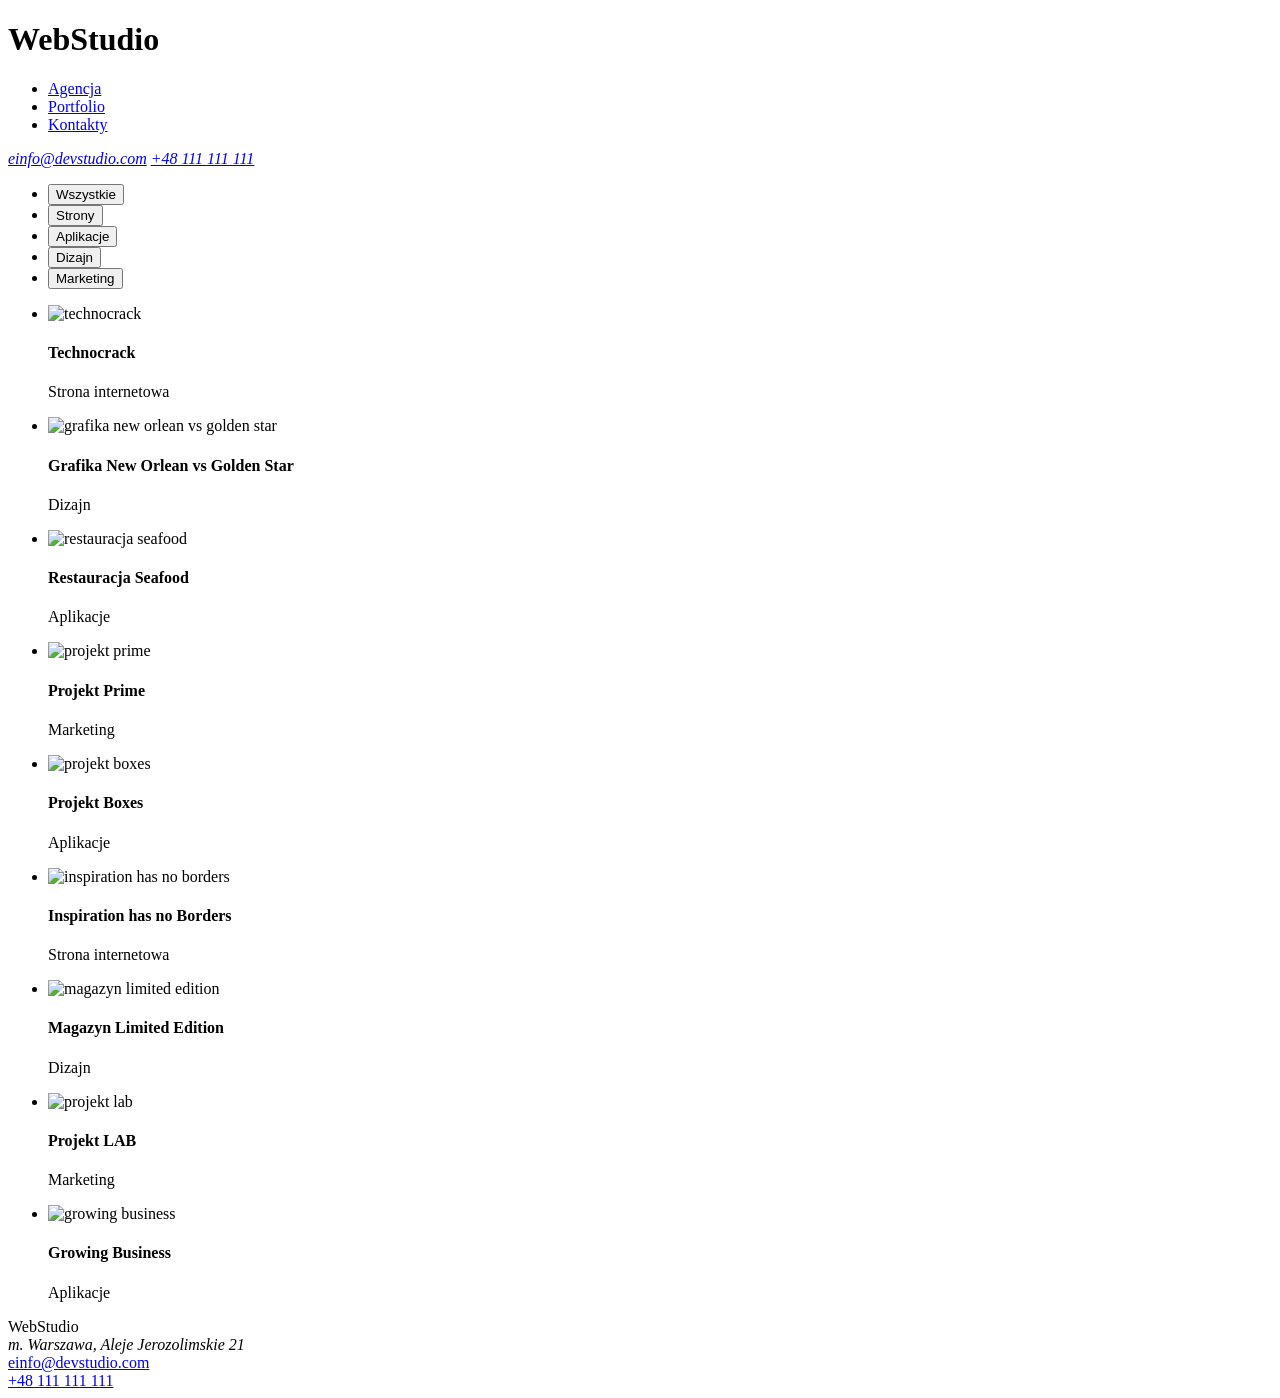
==== index2.html @ ba71b736 "activation commit" ====
<!DOCTYPE html>
<html lang="en">
  <head>
    <meta charset="UTF-8" />
    <meta http-equiv="X-UA-Compatible" content="IE=edge" />
    <meta name="viewport" content="width=device-width, initial-scale=1.0" />
    <link rel="stylesheet" href="style.css" />
    <link rel="preconnect" href="https://fonts.googleapis.com" />
    <link rel="preconnect" href="https://fonts.gstatic.com" crossorigin />
    <link
      href="https://fonts.googleapis.com/css2?family=Raleway:wght@700&family=Roboto:wght@400;500;700&display=swap"
      rel="stylesheet"
    />
    <title>Document</title>
  </head>
  <body class="background">
    <h1 class="logo"><span class="logo__2">Web</span>Studio</h1>
    <header>
      <nav class="navigation">
        <ul class="navigation__list">
          <li class="navigateon__list__item">
            <a class="navigateon__list__link" href="#">Agencja</a>
          </li>
          <li class="navigateon__list__item">
            <a class="navigateon__list__link" href="#">Portfolio</a>
          </li>
          <li class="navigateon__list__item">
            <a class="navigateon__list__link" href="#">Kontakty</a>
          </li>
        </ul>
      </nav>
      <address class="address">
        <a class="address__link" href="info@devstudio.com"
          >einfo@devstudio.com</a
        >
        <a class="address__link" href="tel:+48111111111">+48 111 111 111</a>
      </address>
    </header>
    <main>
      <section class="klick">
        <ul>
          <li><button class="klick__button" type="button" a href="#">Wszystkie</button></li>
          <li><button class="klick__button" type="button" a href="#">Strony</button></li>
          <li><button class="klick__button" type="button" a href="#">Aplikacje</button></li>
          <li><button class="klick__button" type="button" a href="#">Dizajn</button></li>
          <li><button class="klick__button" type="button" a href="#">Marketing</button></li>
        </ul>
      </section>
      <section>
        <ul>
          <li>
            <img
              src="/Users/magdalenakonicz/Desktop/goit-markup-hw-02/images/img.jpg"
              width="320"
              height="240"
              alt="technocrack"
            />
            <h4 class="name__img">Technocrack</h4>
            <p class="name__comment">Strona internetowa</p>
          </li>
          <li>
            <img 
              src="/Users/magdalenakonicz/Desktop/goit-markup-hw-02/images/img-2.jpg"
              width="320"
              height="240"
              alt="grafika new orlean vs golden star"
            />
            <h4 class="name__img">Grafika New Orlean vs Golden Star</h4>
            <p class="name__comment">Dizajn</p>
          </li>
          <li>
            <img
              src="/Users/magdalenakonicz/Desktop/goit-markup-hw-02/images/img-3.jpg"
              width="320"
              height="240"
              alt="restauracja seafood"
            />
            <h4 class="name__img">Restauracja Seafood</h4>
            <p class="name__comment">Aplikacje</p>
          </li>
          <li>
            <img
              src="/Users/magdalenakonicz/Desktop/goit-markup-hw-02/images/img-6.jpg"
              width="320"
              height="240"
              alt="projekt prime"
            />
            <h4 class="name__img">Projekt Prime</h4>
            <p class="name__comment">Marketing</p>
          </li>
          <li>
            <img
              src="/Users/magdalenakonicz/Desktop/goit-markup-hw-02/images/img-5.jpg"
              width="320"
              height="240"
              alt="projekt boxes"
            />
            <h4 class="name__img">Projekt Boxes</h4>
            <p class="name__comment">Aplikacje</p>
          </li>
          <li>
            <img
              src="/Users/magdalenakonicz/Desktop/goit-markup-hw-02/images/img-4.jpg"
              width="320"
              height="240"
              alt="inspiration has no borders"
            />
            <h4 class="name__img">Inspiration has no Borders</h4>
            <p class="name__comment">Strona internetowa</p>
          </li>
          <li>
            <img
              src="/Users/magdalenakonicz/Desktop/goit-markup-hw-02/images/img-7.jpg"
              width="320"
              height="240"
              alt="magazyn limited edition"
            />
            <h4 class="name__img">Magazyn Limited Edition</h4>
            <p class="name__comment">Dizajn</p>
          </li>
          <li>
            <img
              src="/Users/magdalenakonicz/Desktop/goit-markup-hw-02/images/img-8.jpg"
              width="320"
              height="240"
              alt="projekt lab"
            />
            <h4 class="name__img">Projekt LAB</h4>
            <p class="name__comment">Marketing</p>
          </li>
          <li>
            <img
              src="/Users/magdalenakonicz/Desktop/goit-markup-hw-02/images/img-9.jpg"
              width="320"
              height="240"
              alt="growing business"
            />
            <h4 class="name__img">Growing Business</h4>
            <p class="name__comment">Aplikacje</p>
          </li>
        </ul>
      </section>
    </main>
    <footer class="footer">


      <section id="section3">
        <div><span class="logo__2">Web</span>Studio</div>
        <address class="address">m. Warszawa, Aleje Jerozolimskie 21</address>
        <div></div><a class="address__link" href="info@devstudio.com"
          >einfo@devstudio.com</a></div>
        
        <div><a class="address__link" href="tel:+48111111111">+48 111 111 111</a></div>
      

      </section>
    </footer>
  </body>
</html>
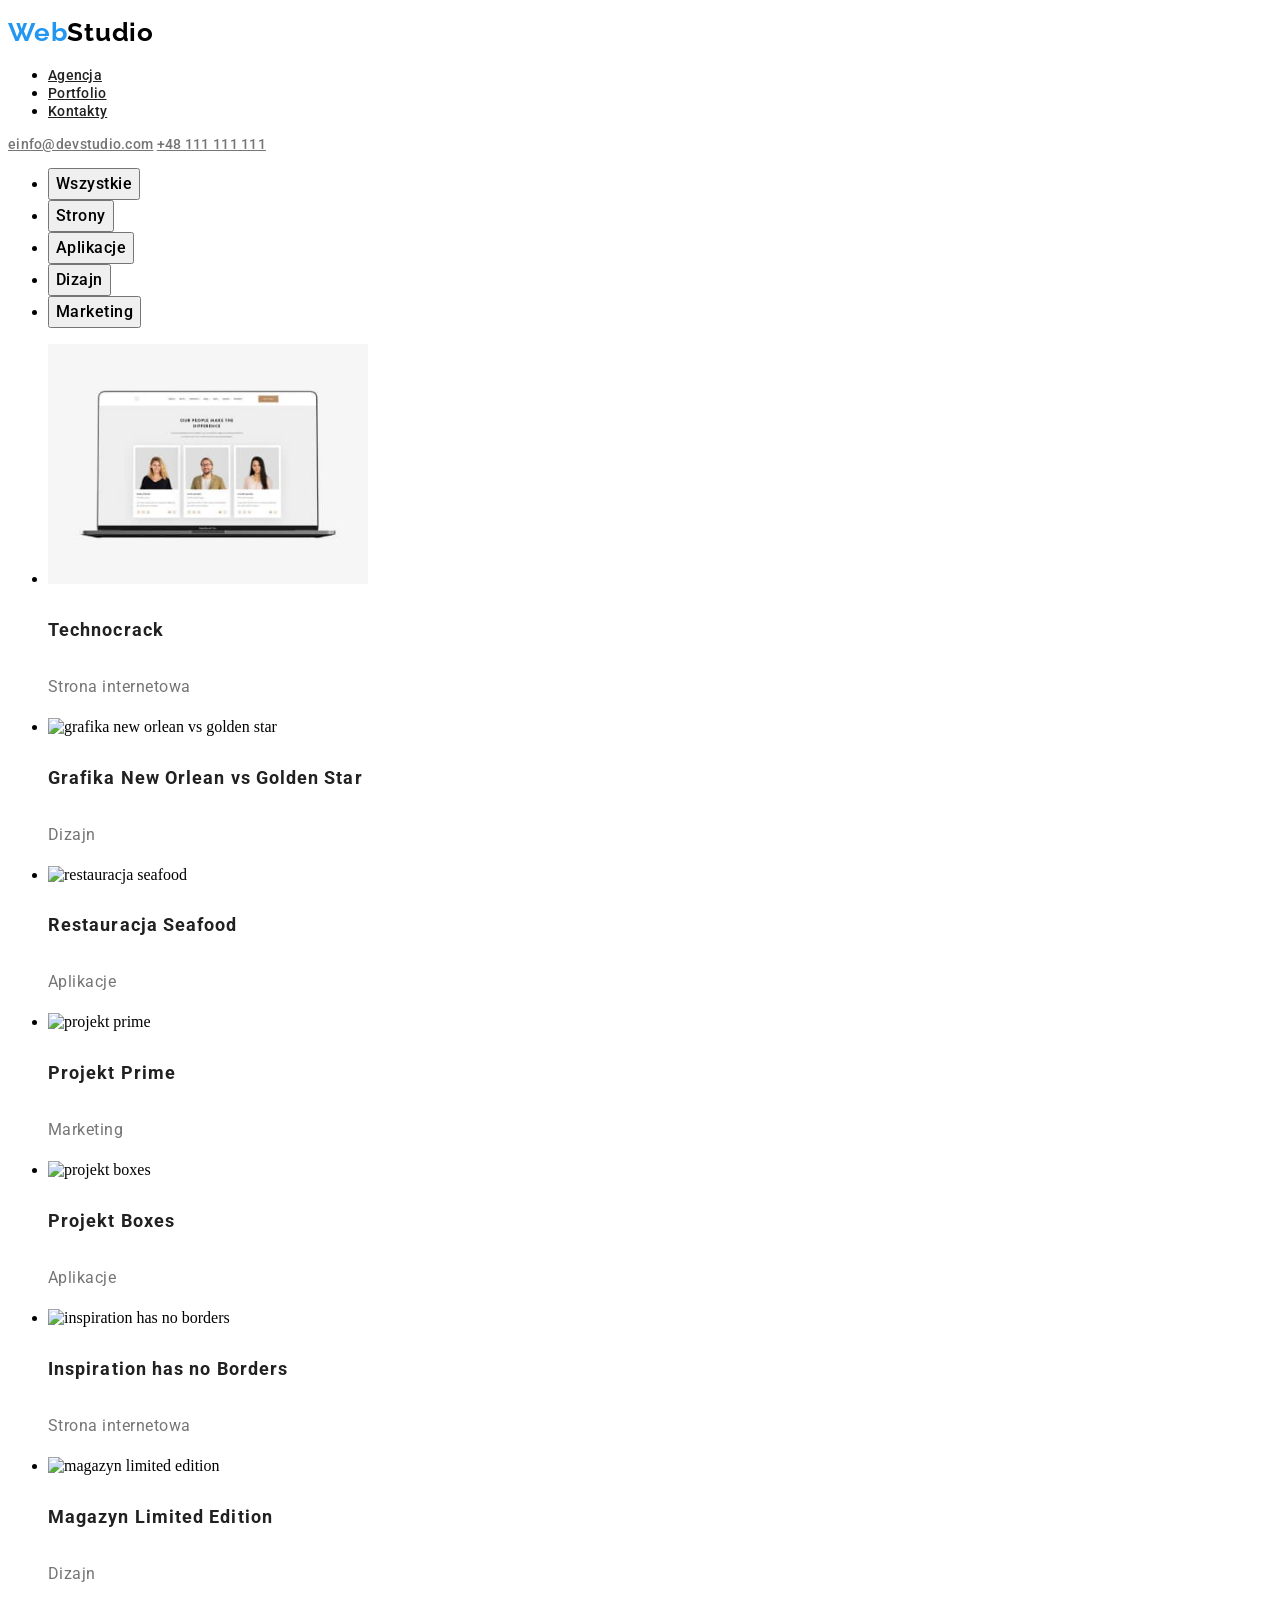
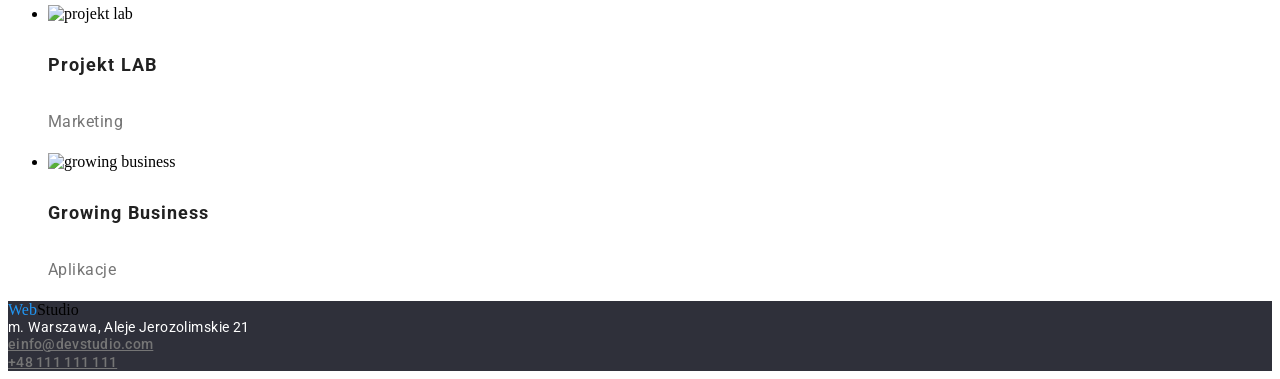
==== commit 3bc92720: "." ====
--- a/index2.html
+++ b/index2.html
@@ -4,7 +4,7 @@
     <meta charset="UTF-8" />
     <meta http-equiv="X-UA-Compatible" content="IE=edge" />
     <meta name="viewport" content="width=device-width, initial-scale=1.0" />
-    <link rel="stylesheet" href="style.css" />
+    <link rel="stylesheet" href="css/style.css" />
     <link rel="preconnect" href="https://fonts.googleapis.com" />
     <link rel="preconnect" href="https://fonts.gstatic.com" crossorigin />
     <link
@@ -19,13 +19,13 @@
       <nav class="navigation">
         <ul class="navigation__list">
           <li class="navigateon__list__item">
-            <a class="navigateon__list__link" href="#">Agencja</a>
+            <a class="navigation__list__link" href="#">Agencja</a>
           </li>
           <li class="navigateon__list__item">
-            <a class="navigateon__list__link" href="#">Portfolio</a>
+            <a class="navigation__list__link" href="#">Portfolio</a>
           </li>
           <li class="navigateon__list__item">
-            <a class="navigateon__list__link" href="#">Kontakty</a>
+            <a class="navigation__list__link" href="#">Kontakty</a>
           </li>
         </ul>
       </nav>
@@ -39,18 +39,38 @@
     <main>
       <section class="klick">
         <ul>
-          <li><button class="klick__button" type="button" a href="#">Wszystkie</button></li>
-          <li><button class="klick__button" type="button" a href="#">Strony</button></li>
-          <li><button class="klick__button" type="button" a href="#">Aplikacje</button></li>
-          <li><button class="klick__button" type="button" a href="#">Dizajn</button></li>
-          <li><button class="klick__button" type="button" a href="#">Marketing</button></li>
+          <li>
+            <button class="klick__button" type="button" a href="#">
+              Wszystkie
+            </button>
+          </li>
+          <li>
+            <button class="klick__button" type="button" a href="#">
+              Strony
+            </button>
+          </li>
+          <li>
+            <button class="klick__button" type="button" a href="#">
+              Aplikacje
+            </button>
+          </li>
+          <li>
+            <button class="klick__button" type="button" a href="#">
+              Dizajn
+            </button>
+          </li>
+          <li>
+            <button class="klick__button" type="button" a href="#">
+              Marketing
+            </button>
+          </li>
         </ul>
       </section>
       <section>
         <ul>
           <li>
             <img
-              src="/Users/magdalenakonicz/Desktop/goit-markup-hw-02/images/img.jpg"
+              src="images/img.jpg"
               width="320"
               height="240"
               alt="technocrack"
@@ -59,7 +79,7 @@
             <p class="name__comment">Strona internetowa</p>
           </li>
           <li>
-            <img 
+            <img
               src="/Users/magdalenakonicz/Desktop/goit-markup-hw-02/images/img-2.jpg"
               width="320"
               height="240"
@@ -142,17 +162,17 @@
       </section>
     </main>
     <footer class="footer">
-
-
       <section id="section3">
         <div><span class="logo__2">Web</span>Studio</div>
         <address class="address">m. Warszawa, Aleje Jerozolimskie 21</address>
-        <div></div><a class="address__link" href="info@devstudio.com"
-          >einfo@devstudio.com</a></div>
-        
-        <div><a class="address__link" href="tel:+48111111111">+48 111 111 111</a></div>
-      
-
+        <div>
+          <a class="address__link" href="info@devstudio.com"
+            >einfo@devstudio.com</a
+          >
+        </div>
+        <div>
+          <a class="address__link" href="tel:+48111111111">+48 111 111 111</a>
+        </div>
       </section>
     </footer>
   </body>
--- a/css/style.css
+++ b/css/style.css
@@ -0,0 +1,100 @@
+:root {
+  /*    --main-font:font-family: 'Roboto', sans-serif;
+    --secondary-font:font-family: 'Raleway', sans-serif;*/
+  --mein-color: #2196f3;
+}
+body {
+  font-family: var(--main-font);
+}
+/*COMPONENT*/
+.logo {
+  font-family: "Raleway";
+  font-style: normal;
+  font-weight: 700;
+  font-size: 26px;
+  line-height: 1.192;
+  letter-spacing: 0.03em;
+  color: #000000;
+}
+.logo__2 {
+  color: #2196f3;
+}
+/*HEADER*/
+.navigation__list__link {
+  font-family: "Roboto";
+  font-style: normal;
+  font-weight: 500;
+  font-size: 14px;
+  line-height: 1.142;
+  letter-spacing: 0.02em;
+  color: #212121;
+  cursor: pointer;
+}
+.navigation__list__link:hover,
+.navigation__list__link:focus {
+  color: var(--mein-color);
+}
+.address__link {
+  font-style: normal;
+  font-family: "Roboto";
+  font-style: normal;
+  font-weight: 500;
+  font-size: 14px;
+  line-height: 1.142;
+  letter-spacing: 0.02em;
+  color: #757575;
+}
+.klick__button {
+  font-family: "Roboto";
+  font-style: normal;
+  font-weight: 500;
+  font-size: 16px;
+  line-height: 1.625;
+  text-align: center;
+  letter-spacing: 0.03em;
+  color: #000000;
+  cursor: pointer;
+}
+.klick__button:hover,
+.klick__button:focus {
+  color: #ffffff;
+  background-color: #2196f3;
+  box-shadow: 0px 3px 1px rgba(0, 0, 0, 0.1), 0px 1px 2px rgba(0, 0, 0, 0.08),
+    0px 2px 2px rgba(0, 0, 0, 0.12);
+  border-radius: 4px;
+}
+/*END HEADER*/
+/*MAIN*/
+.name__img {
+  font-family: "Roboto";
+  font-style: normal;
+  font-weight: 700;
+  font-size: 18px;
+  line-height: 2;
+  letter-spacing: 0.06em;
+  color: #212121;
+}
+.name__comment {
+  font-family: "Roboto";
+  font-style: normal;
+  font-weight: 400;
+  font-size: 16px;
+  line-height: 1.875;
+  letter-spacing: 0.03em;
+  color: #757575;
+}
+/*END MAIN*/
+/*FOOTER*/
+.address {
+  font-family: "Roboto";
+  font-style: normal;
+  font-weight: 400;
+  font-size: 14px;
+  line-height: 1.714 §;
+  letter-spacing: 0.03em;
+  color: #ffffff;
+}
+.footer {
+  background-color: #2f303a;
+}
+/*END FOOTER*/
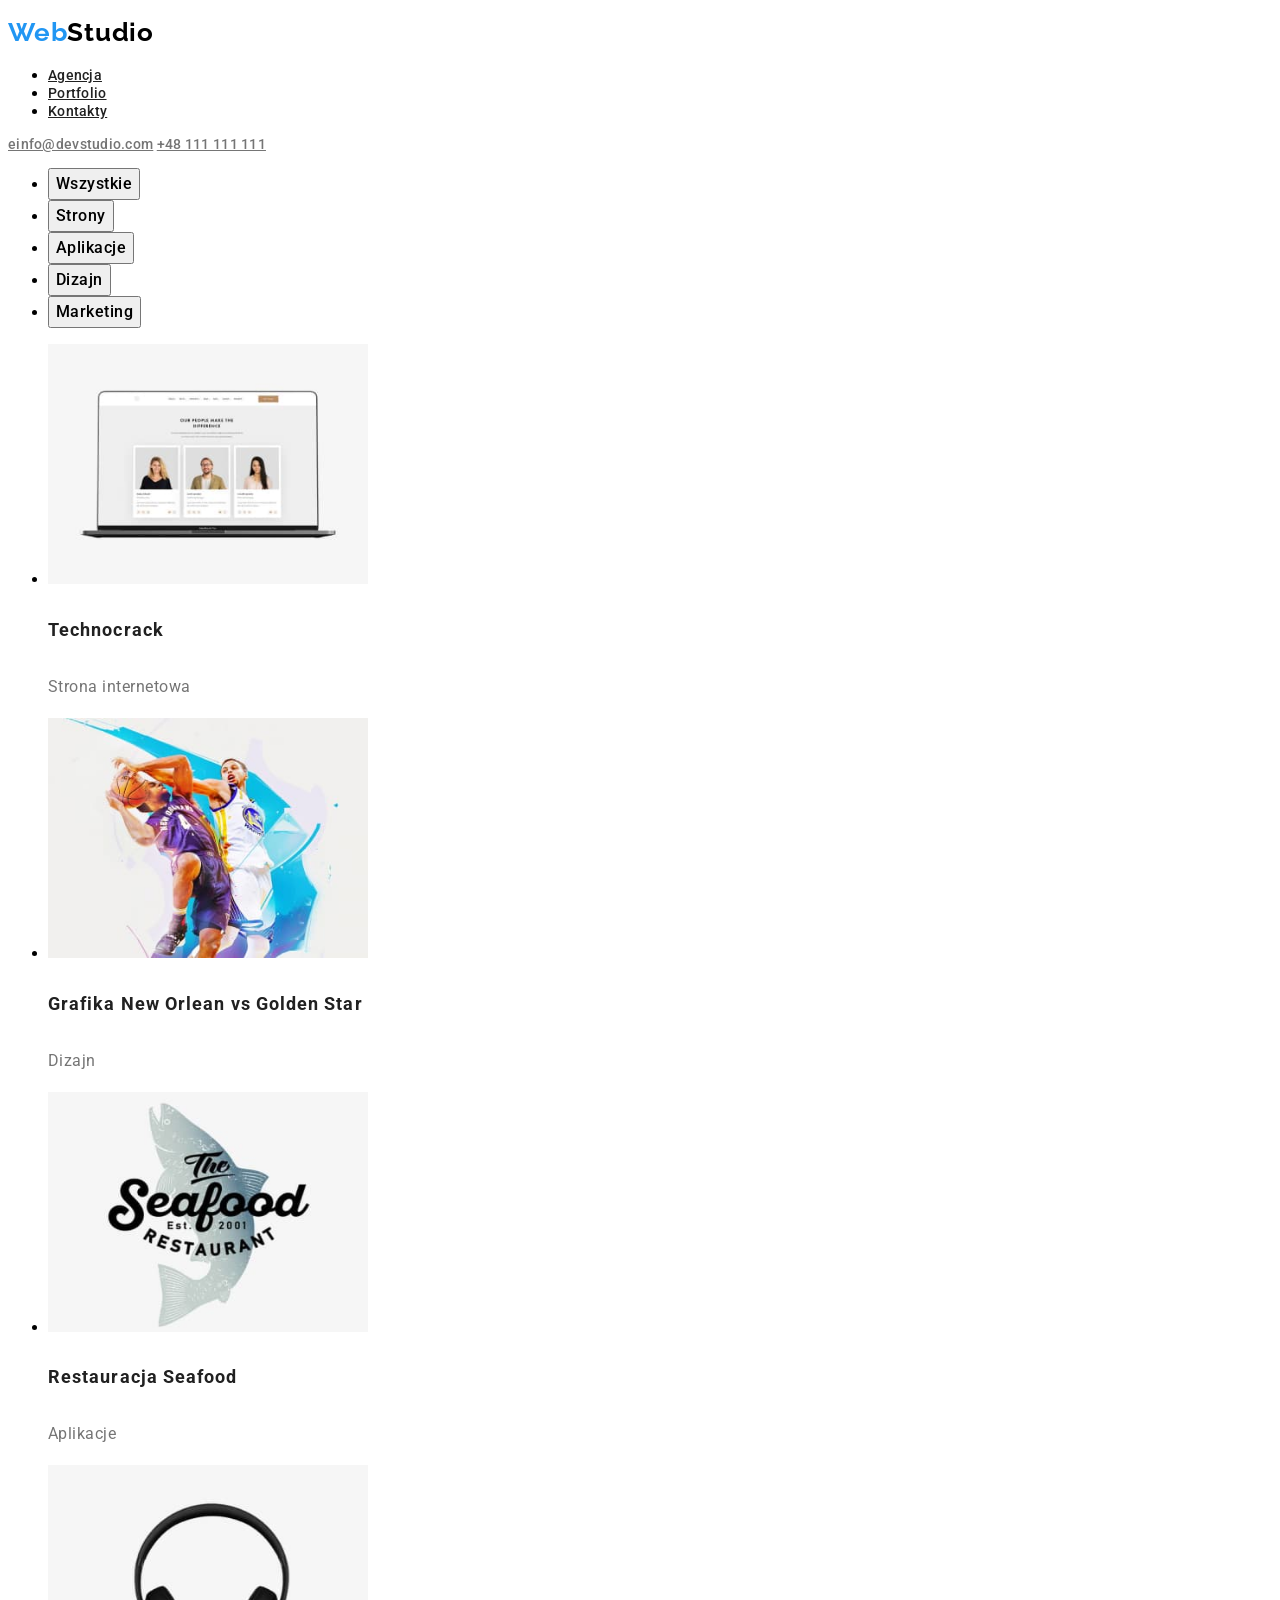
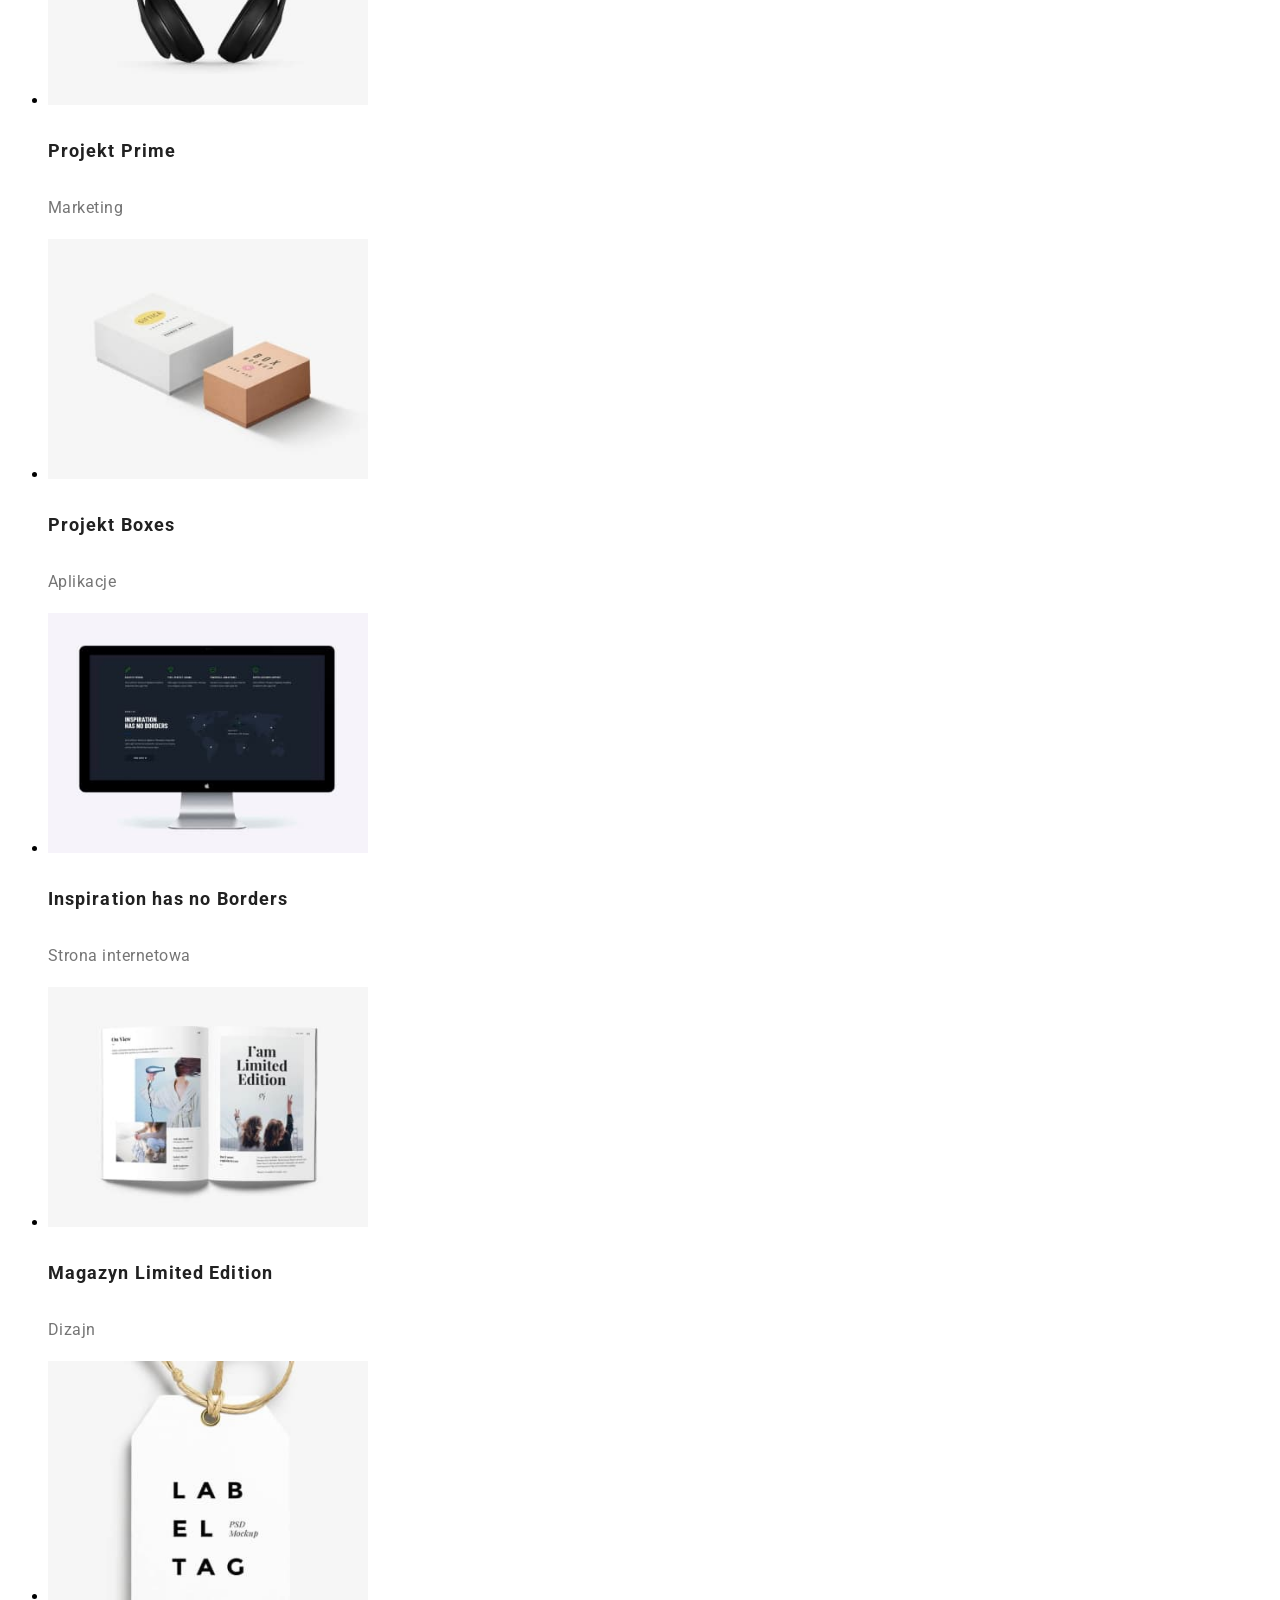
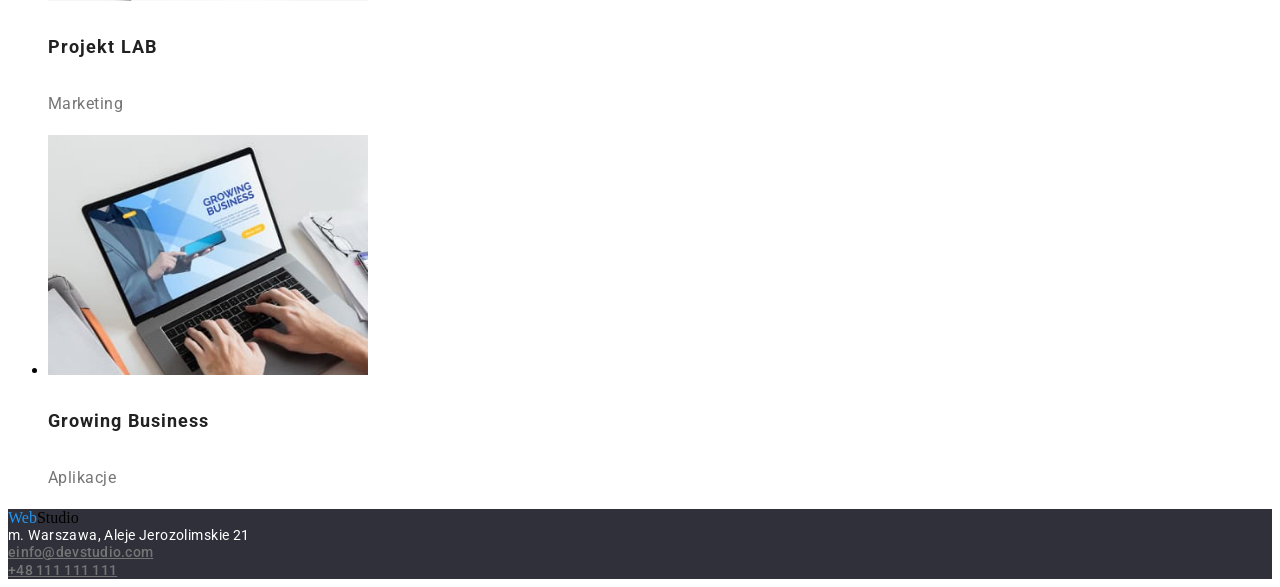
==== commit ac23685d: "." ====
--- a/index2.html
+++ b/index2.html
@@ -80,7 +80,7 @@
           </li>
           <li>
             <img
-              src="/Users/magdalenakonicz/Desktop/goit-markup-hw-02/images/img-2.jpg"
+              src="images/img-2.jpg"
               width="320"
               height="240"
               alt="grafika new orlean vs golden star"
@@ -90,7 +90,7 @@
           </li>
           <li>
             <img
-              src="/Users/magdalenakonicz/Desktop/goit-markup-hw-02/images/img-3.jpg"
+              src="images/img-3.jpg"
               width="320"
               height="240"
               alt="restauracja seafood"
@@ -100,7 +100,7 @@
           </li>
           <li>
             <img
-              src="/Users/magdalenakonicz/Desktop/goit-markup-hw-02/images/img-6.jpg"
+              src="images/img-6.jpg"
               width="320"
               height="240"
               alt="projekt prime"
@@ -110,7 +110,7 @@
           </li>
           <li>
             <img
-              src="/Users/magdalenakonicz/Desktop/goit-markup-hw-02/images/img-5.jpg"
+              src="images/img-5.jpg"
               width="320"
               height="240"
               alt="projekt boxes"
@@ -120,7 +120,7 @@
           </li>
           <li>
             <img
-              src="/Users/magdalenakonicz/Desktop/goit-markup-hw-02/images/img-4.jpg"
+              src="images/img-4.jpg"
               width="320"
               height="240"
               alt="inspiration has no borders"
@@ -130,7 +130,7 @@
           </li>
           <li>
             <img
-              src="/Users/magdalenakonicz/Desktop/goit-markup-hw-02/images/img-7.jpg"
+              src="images/img-7.jpg"
               width="320"
               height="240"
               alt="magazyn limited edition"
@@ -140,7 +140,7 @@
           </li>
           <li>
             <img
-              src="/Users/magdalenakonicz/Desktop/goit-markup-hw-02/images/img-8.jpg"
+              src="images/img-8.jpg"
               width="320"
               height="240"
               alt="projekt lab"
@@ -150,7 +150,7 @@
           </li>
           <li>
             <img
-              src="/Users/magdalenakonicz/Desktop/goit-markup-hw-02/images/img-9.jpg"
+              src="images/img-9.jpg"
               width="320"
               height="240"
               alt="growing business"
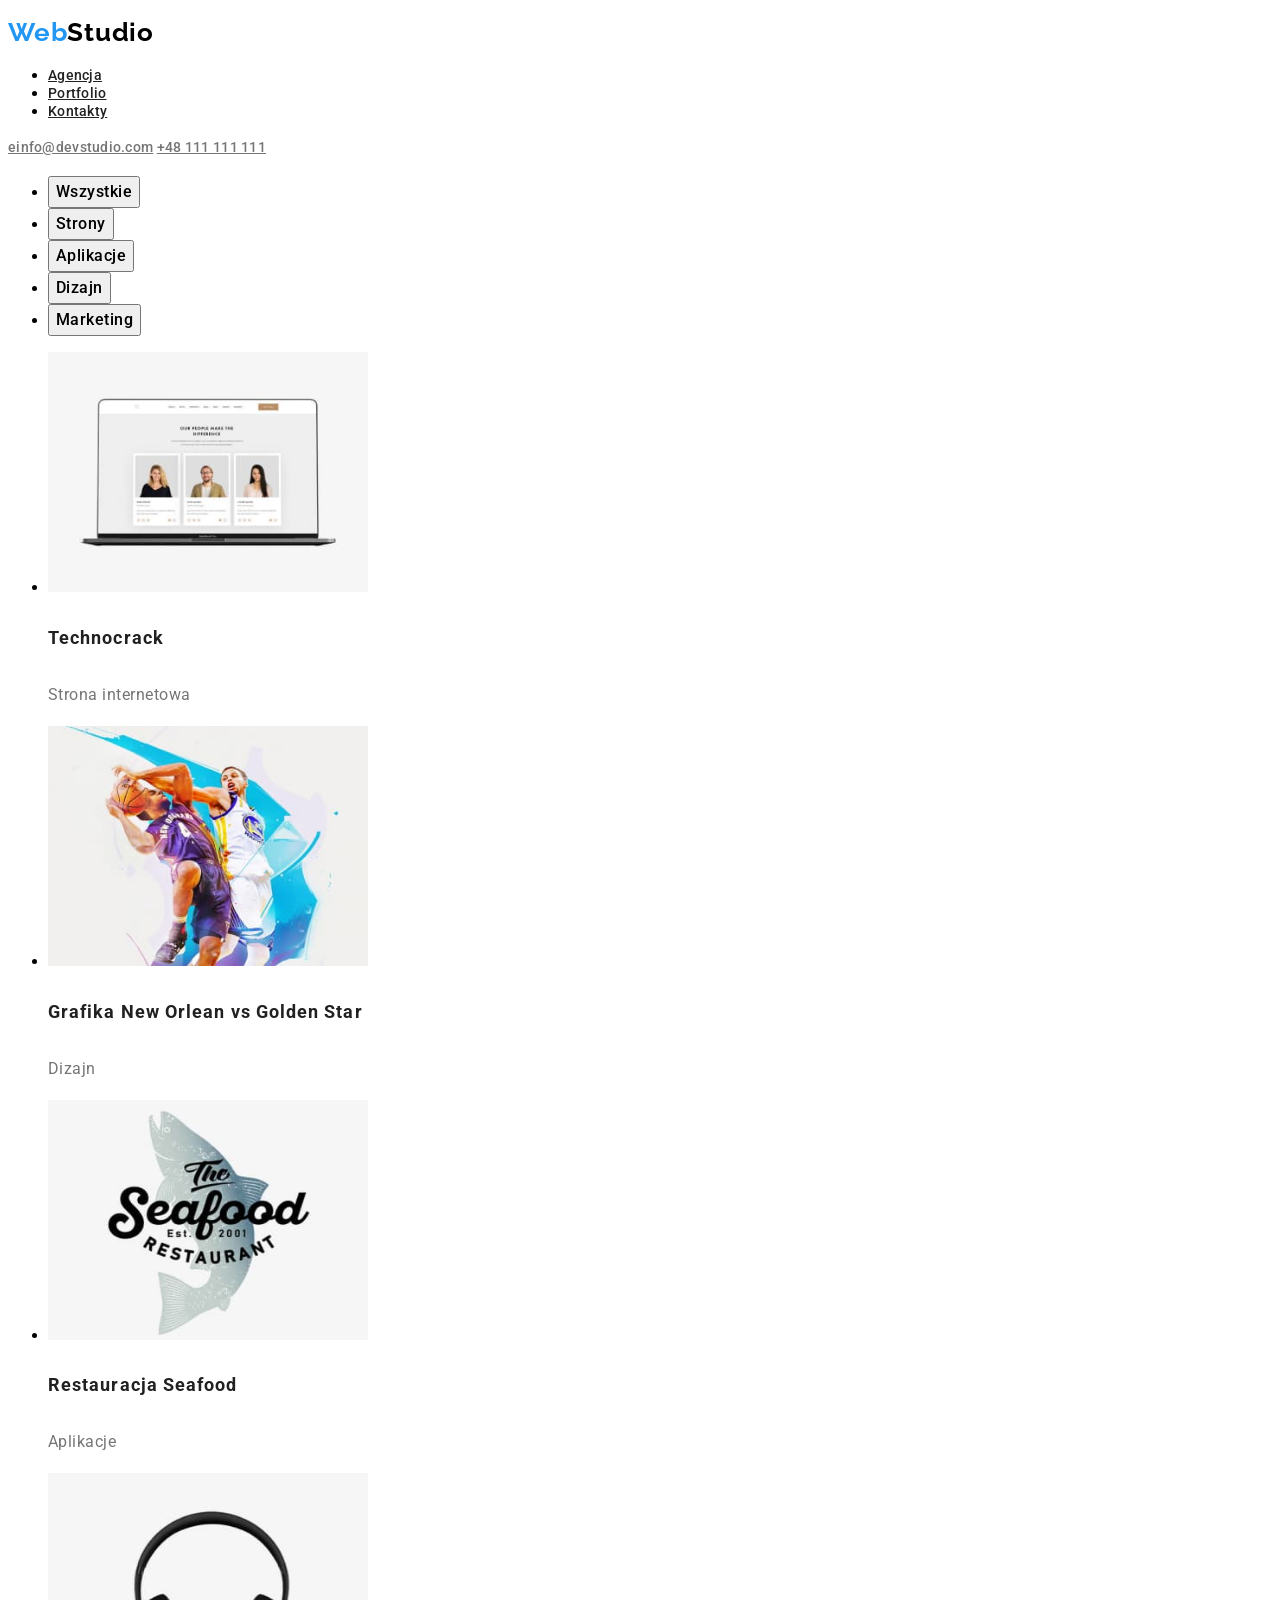
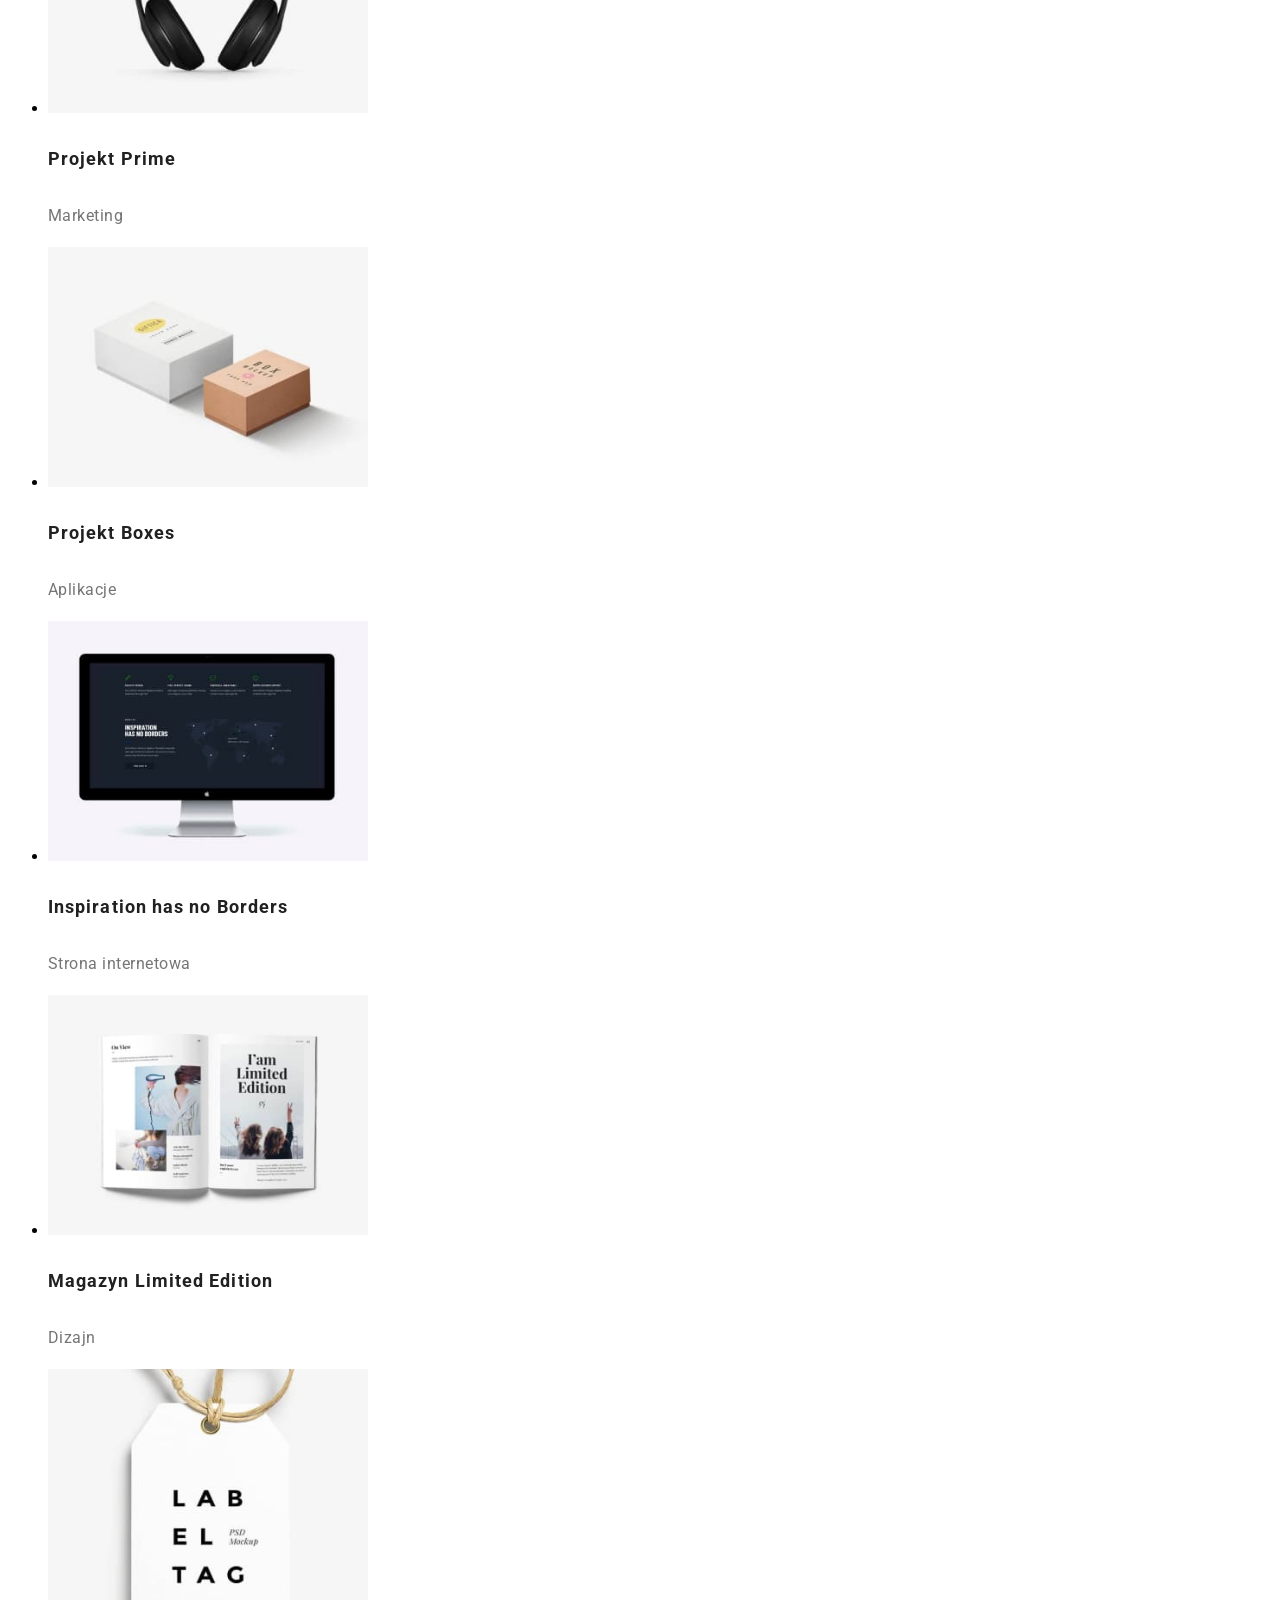
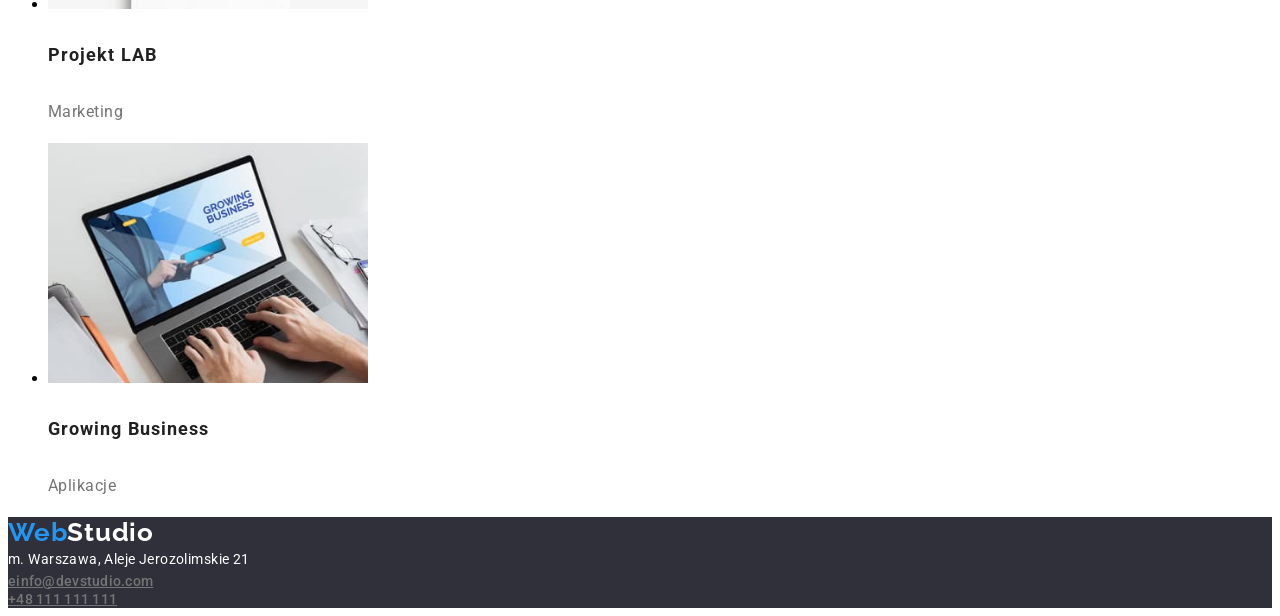
==== commit de5843bd: "." ====
--- a/index2.html
+++ b/index2.html
@@ -14,7 +14,7 @@
     <title>Document</title>
   </head>
   <body class="background">
-    <h1 class="logo"><span class="logo__2">Web</span>Studio</h1>
+    <h1 class="logo__black"><span class="logo__blue">Web</span>Studio</h1>
     <header>
       <nav class="navigation">
         <ul class="navigation__list">
@@ -37,35 +37,23 @@
       </address>
     </header>
     <main>
-      <section class="klick">
-        <ul>
-          <li>
-            <button class="klick__button" type="button" a href="#">
-              Wszystkie
-            </button>
-          </li>
-          <li>
-            <button class="klick__button" type="button" a href="#">
-              Strony
-            </button>
-          </li>
-          <li>
-            <button class="klick__button" type="button" a href="#">
-              Aplikacje
-            </button>
-          </li>
-          <li>
-            <button class="klick__button" type="button" a href="#">
-              Dizajn
-            </button>
-          </li>
-          <li>
-            <button class="klick__button" type="button" a href="#">
-              Marketing
-            </button>
-          </li>
-        </ul>
-      </section>
+      <ul>
+        <li>
+          <button class="klick__button" type="button">Wszystkie</button>
+        </li>
+        <li>
+          <button class="klick__button" type="button">Strony</button>
+        </li>
+        <li>
+          <button class="klick__button" type="button">Aplikacje</button>
+        </li>
+        <li>
+          <button class="klick__button" type="button">Dizajn</button>
+        </li>
+        <li>
+          <button class="klick__button" type="button">Marketing</button>
+        </li>
+      </ul>
       <section>
         <ul>
           <li>
@@ -162,18 +150,16 @@
       </section>
     </main>
     <footer class="footer">
-      <section id="section3">
-        <div><span class="logo__2">Web</span>Studio</div>
-        <address class="address">m. Warszawa, Aleje Jerozolimskie 21</address>
-        <div>
-          <a class="address__link" href="info@devstudio.com"
-            >einfo@devstudio.com</a
-          >
-        </div>
-        <div>
-          <a class="address__link" href="tel:+48111111111">+48 111 111 111</a>
-        </div>
-      </section>
+      <div class="logo__white"><span class="logo__blue">Web</span>Studio</div>
+      <address class="address">m. Warszawa, Aleje Jerozolimskie 21</address>
+      <div>
+        <a class="address__link" href="info@devstudio.com"
+          >einfo@devstudio.com</a
+        >
+      </div>
+      <div>
+        <a class="address__link" href="tel:+48111111111">+48 111 111 111</a>
+      </div>
     </footer>
   </body>
 </html>
--- a/css/style.css
+++ b/css/style.css
@@ -7,7 +7,7 @@
   font-family: var(--main-font);
 }
 /*COMPONENT*/
-.logo {
+.logo__black {
   font-family: "Raleway";
   font-style: normal;
   font-weight: 700;
@@ -16,7 +16,16 @@
   letter-spacing: 0.03em;
   color: #000000;
 }
-.logo__2 {
+.logo__white {
+  font-family: "Raleway";
+  font-style: normal;
+  font-weight: 700;
+  font-size: 26px;
+  line-height: 1.192;
+  letter-spacing: 0.03em;
+  color: #ffffff;
+}
+.logo__blue {
   color: #2196f3;
 }
 /*HEADER*/
@@ -90,7 +99,7 @@
   font-style: normal;
   font-weight: 400;
   font-size: 14px;
-  line-height: 1.714 §;
+  line-height: 1.714;
   letter-spacing: 0.03em;
   color: #ffffff;
 }
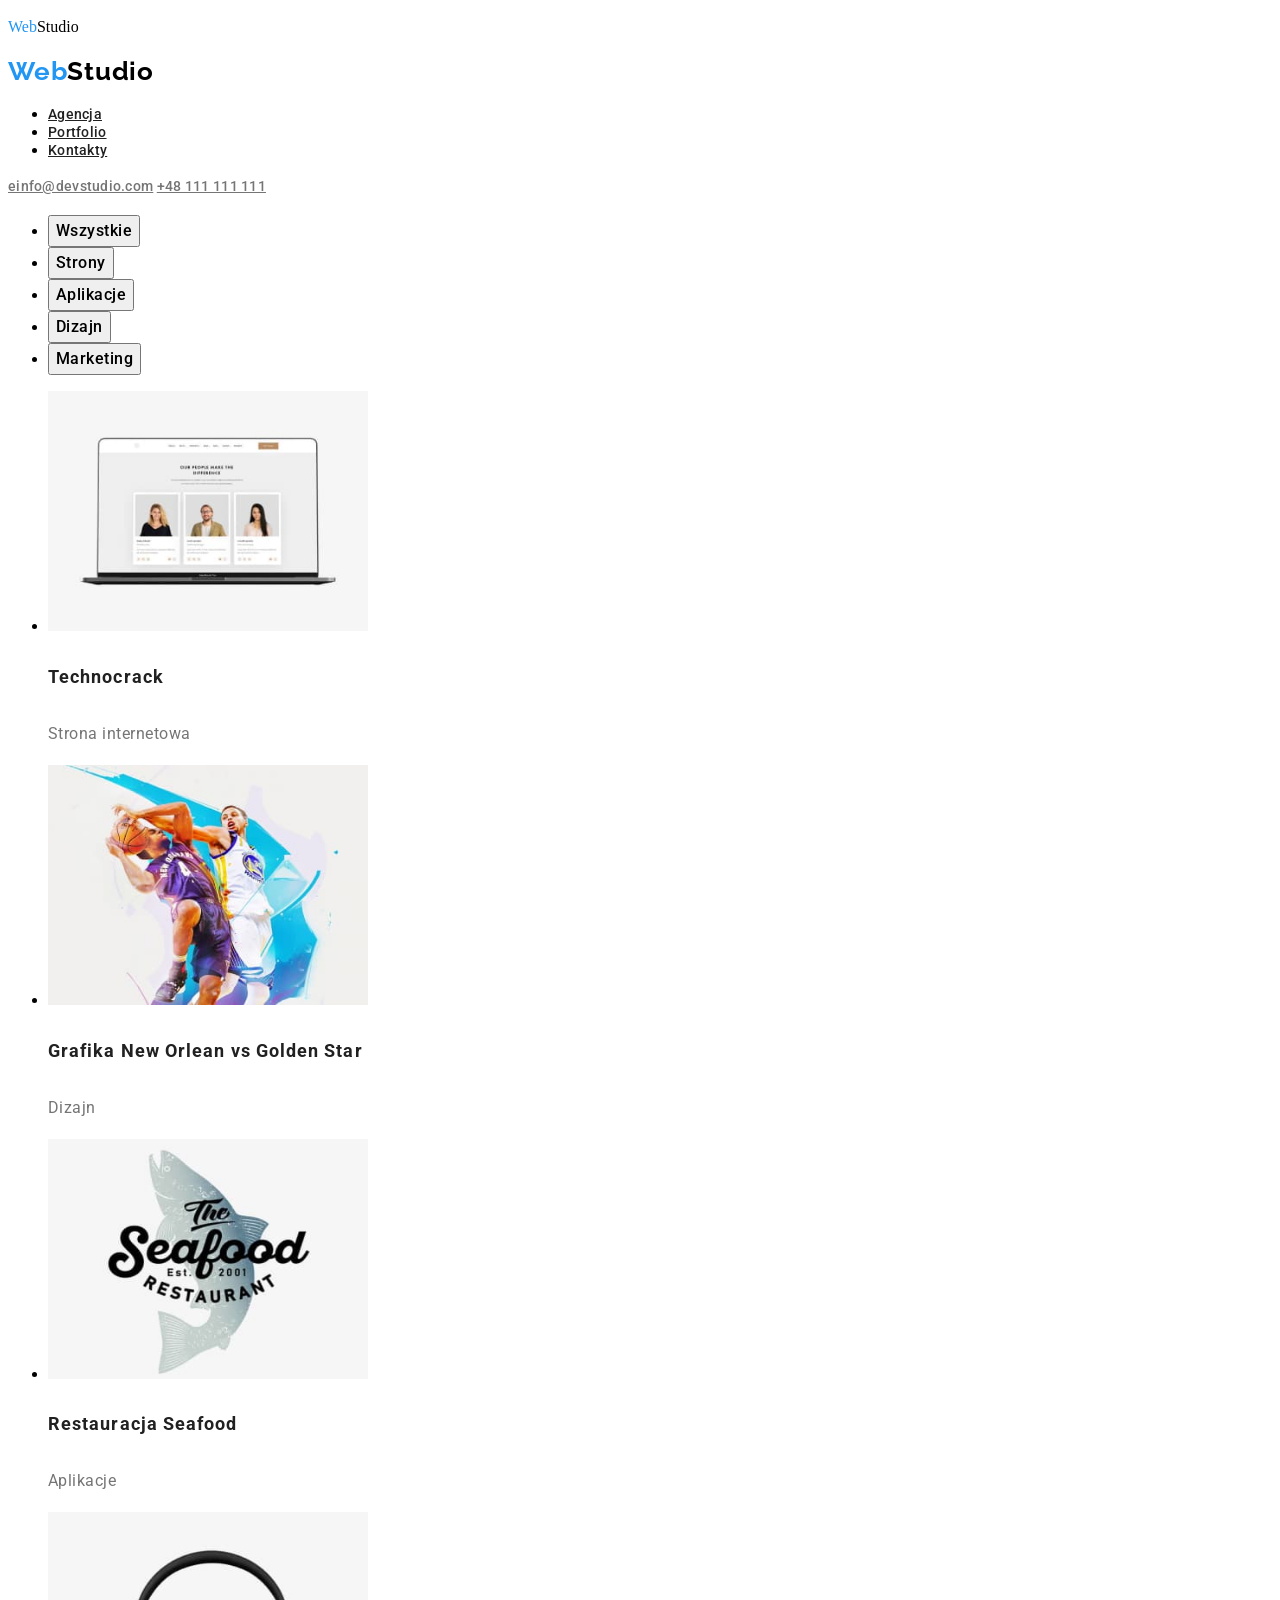
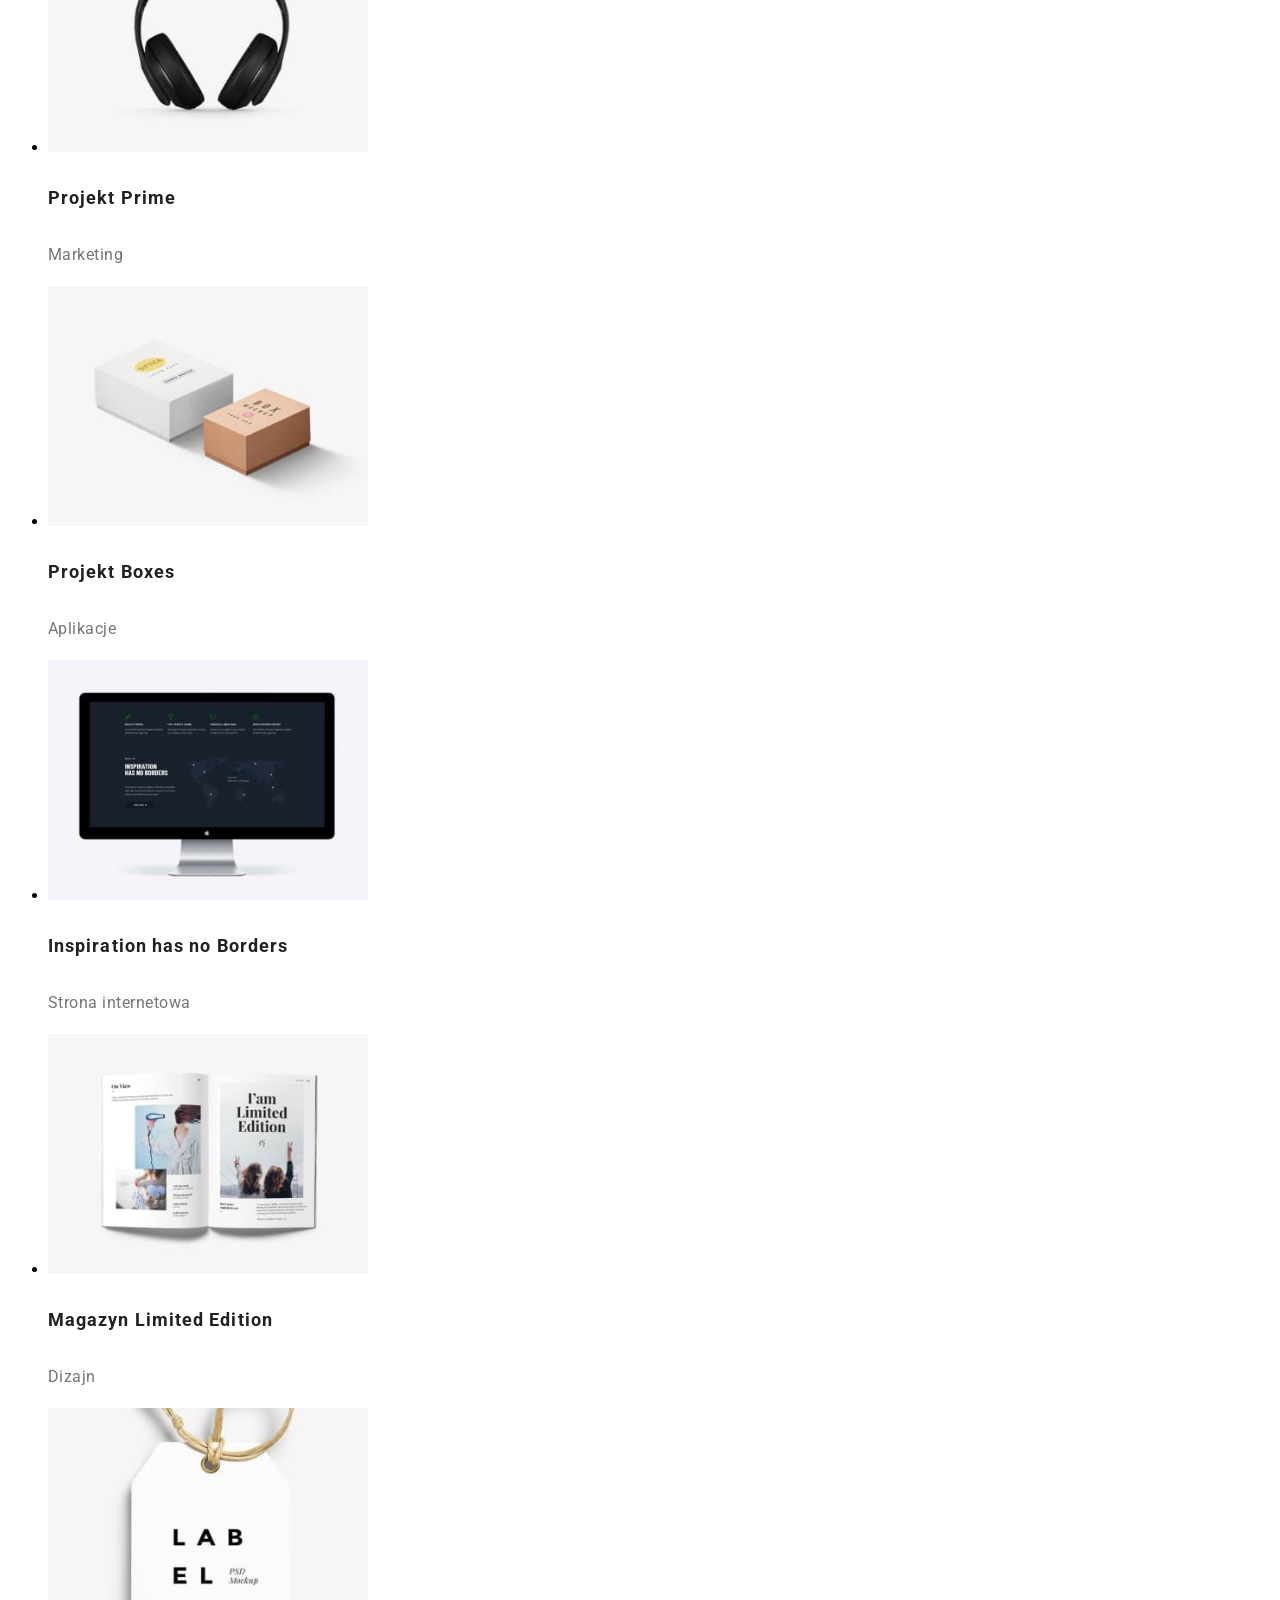
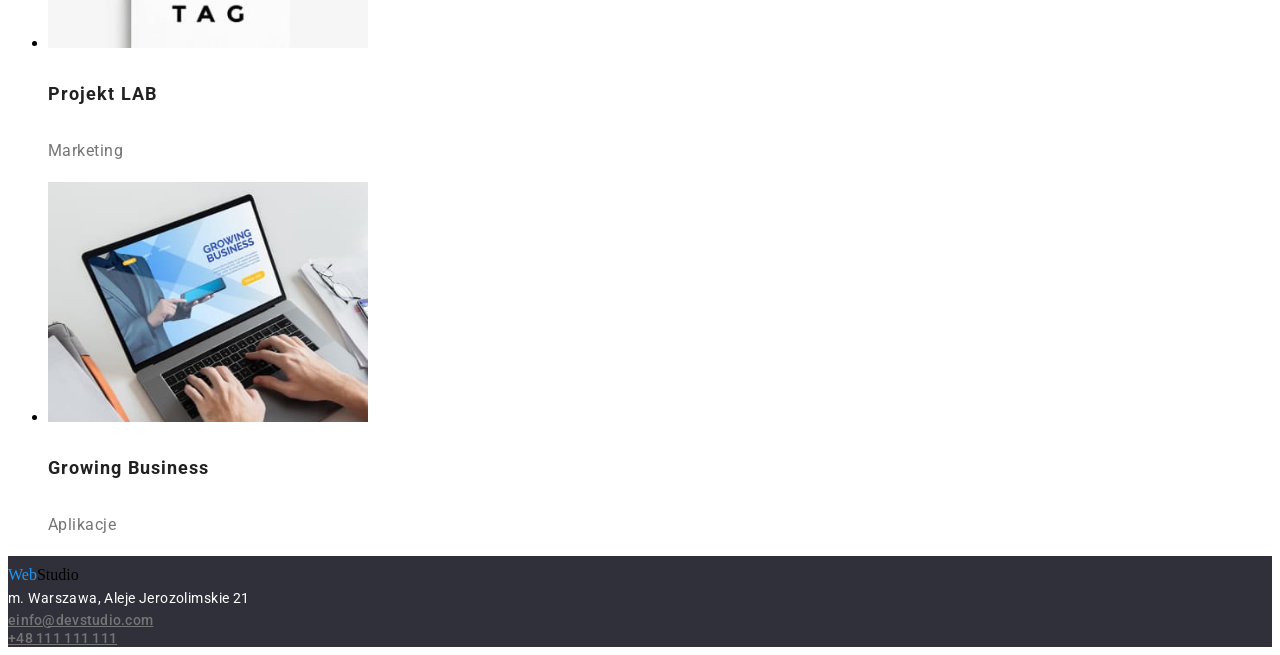
==== commit ccca2604: "." ====
--- a/index2.html
+++ b/index2.html
@@ -14,15 +14,19 @@
     <title>Document</title>
   </head>
   <body class="background">
+    <a href=""class="logo__black"></a><span class="logo__blue">Web</span>Studio</a>
     <h1 class="logo__black"><span class="logo__blue">Web</span>Studio</h1>
     <header>
       <nav class="navigation">
         <ul class="navigation__list">
           <li class="navigateon__list__item">
-            <a class="navigation__list__link" href="#">Agencja</a>
+            <a
+              class="navigation__list__link"
+              href="https://andrzej41g1.github.io/goit-markup-hw-01/"
+              >Agencja</a>
           </li>
           <li class="navigateon__list__item">
-            <a class="navigation__list__link" href="#">Portfolio</a>
+            <a class="navigation__list__link" href="https://andrzej41g1.github.io/goit-markup-hw-02/">Portfolio</a>
           </li>
           <li class="navigateon__list__item">
             <a class="navigation__list__link" href="#">Kontakty</a>
@@ -150,7 +154,7 @@
       </section>
     </main>
     <footer class="footer">
-      <div class="logo__white"><span class="logo__blue">Web</span>Studio</div>
+      <a href=""class="logo__white"></a><span class="logo__blue">Web</span>Studio</a>
       <address class="address">m. Warszawa, Aleje Jerozolimskie 21</address>
       <div>
         <a class="address__link" href="info@devstudio.com"
--- a/css/style.css
+++ b/css/style.css
@@ -1,8 +1,8 @@
-:root {
-  /*    --main-font:font-family: 'Roboto', sans-serif;
-    --secondary-font:font-family: 'Raleway', sans-serif;*/
+/* :root {
+     --main-font:font-family: 'Roboto', sans-serif;
+    --secondary-font:font-family: 'Raleway', sans-serif;
   --mein-color: #2196f3;
-}
+}*/
 body {
   font-family: var(--main-font);
 }
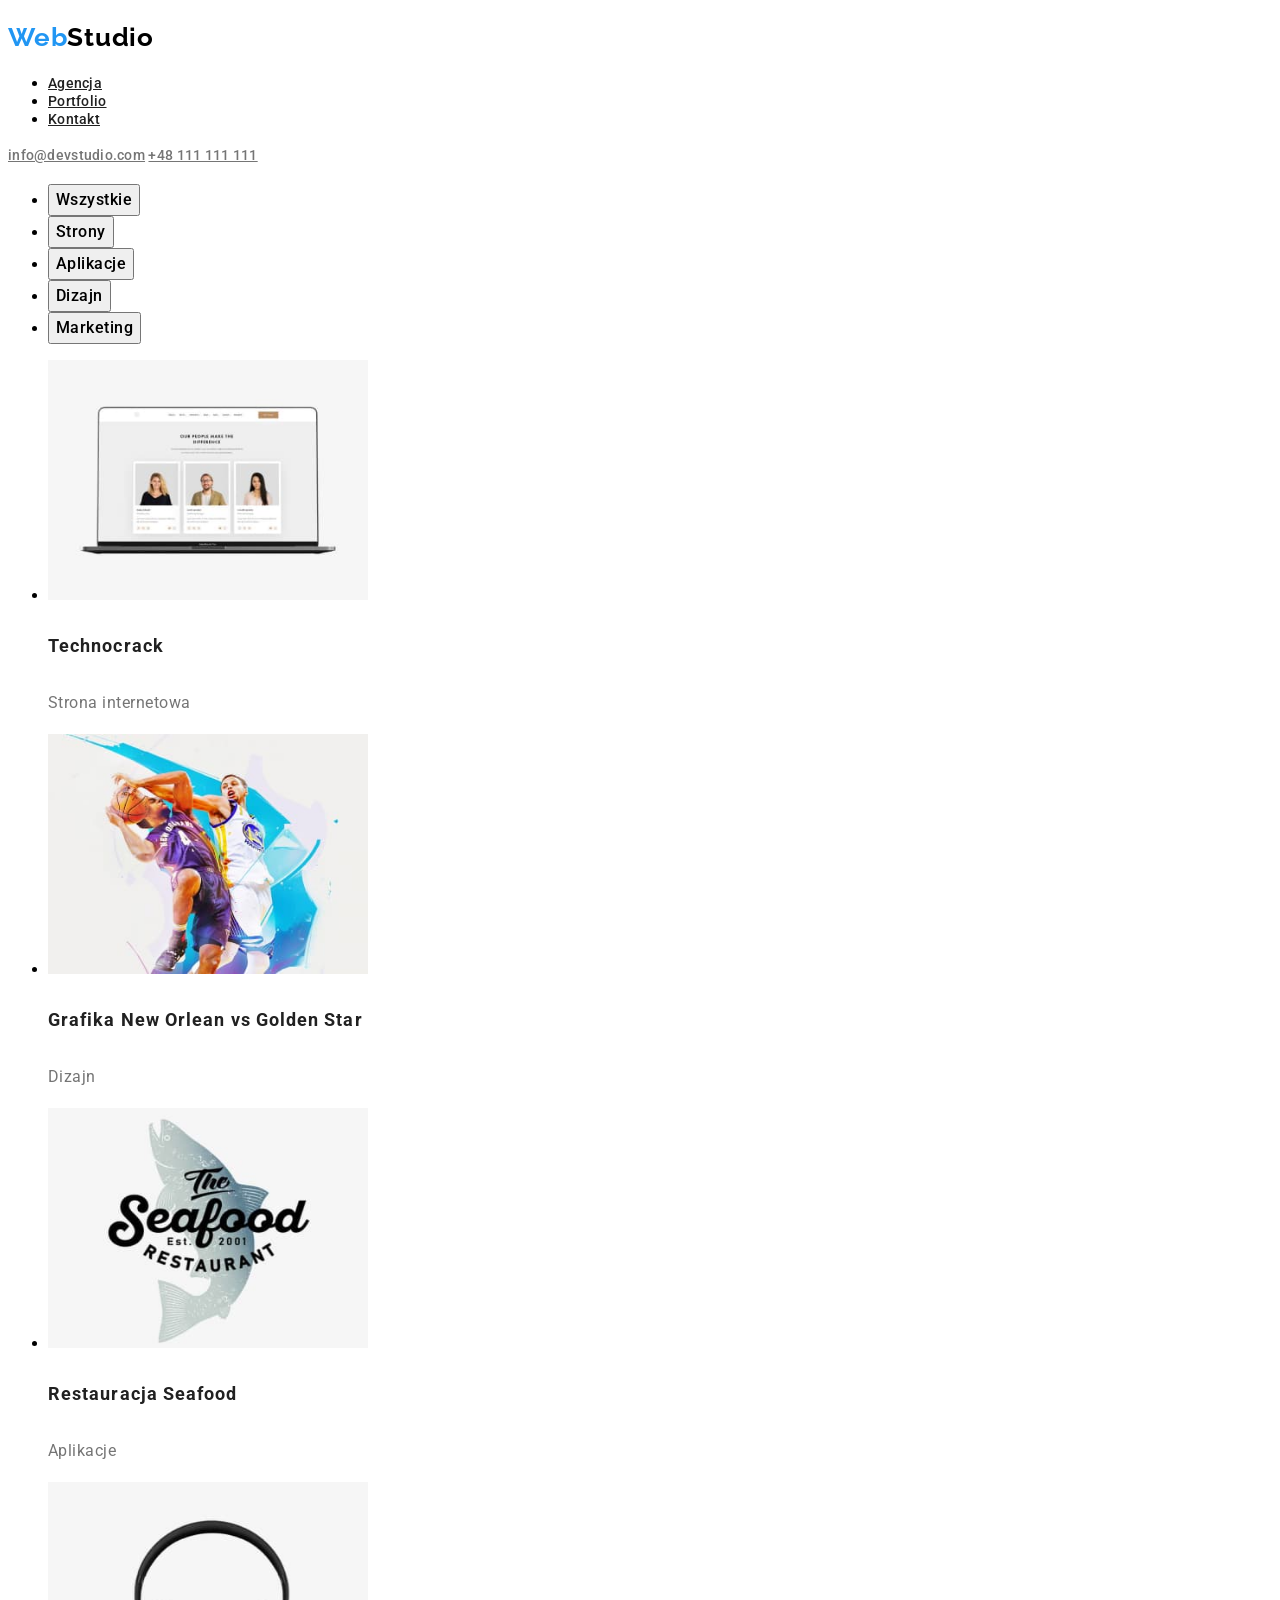
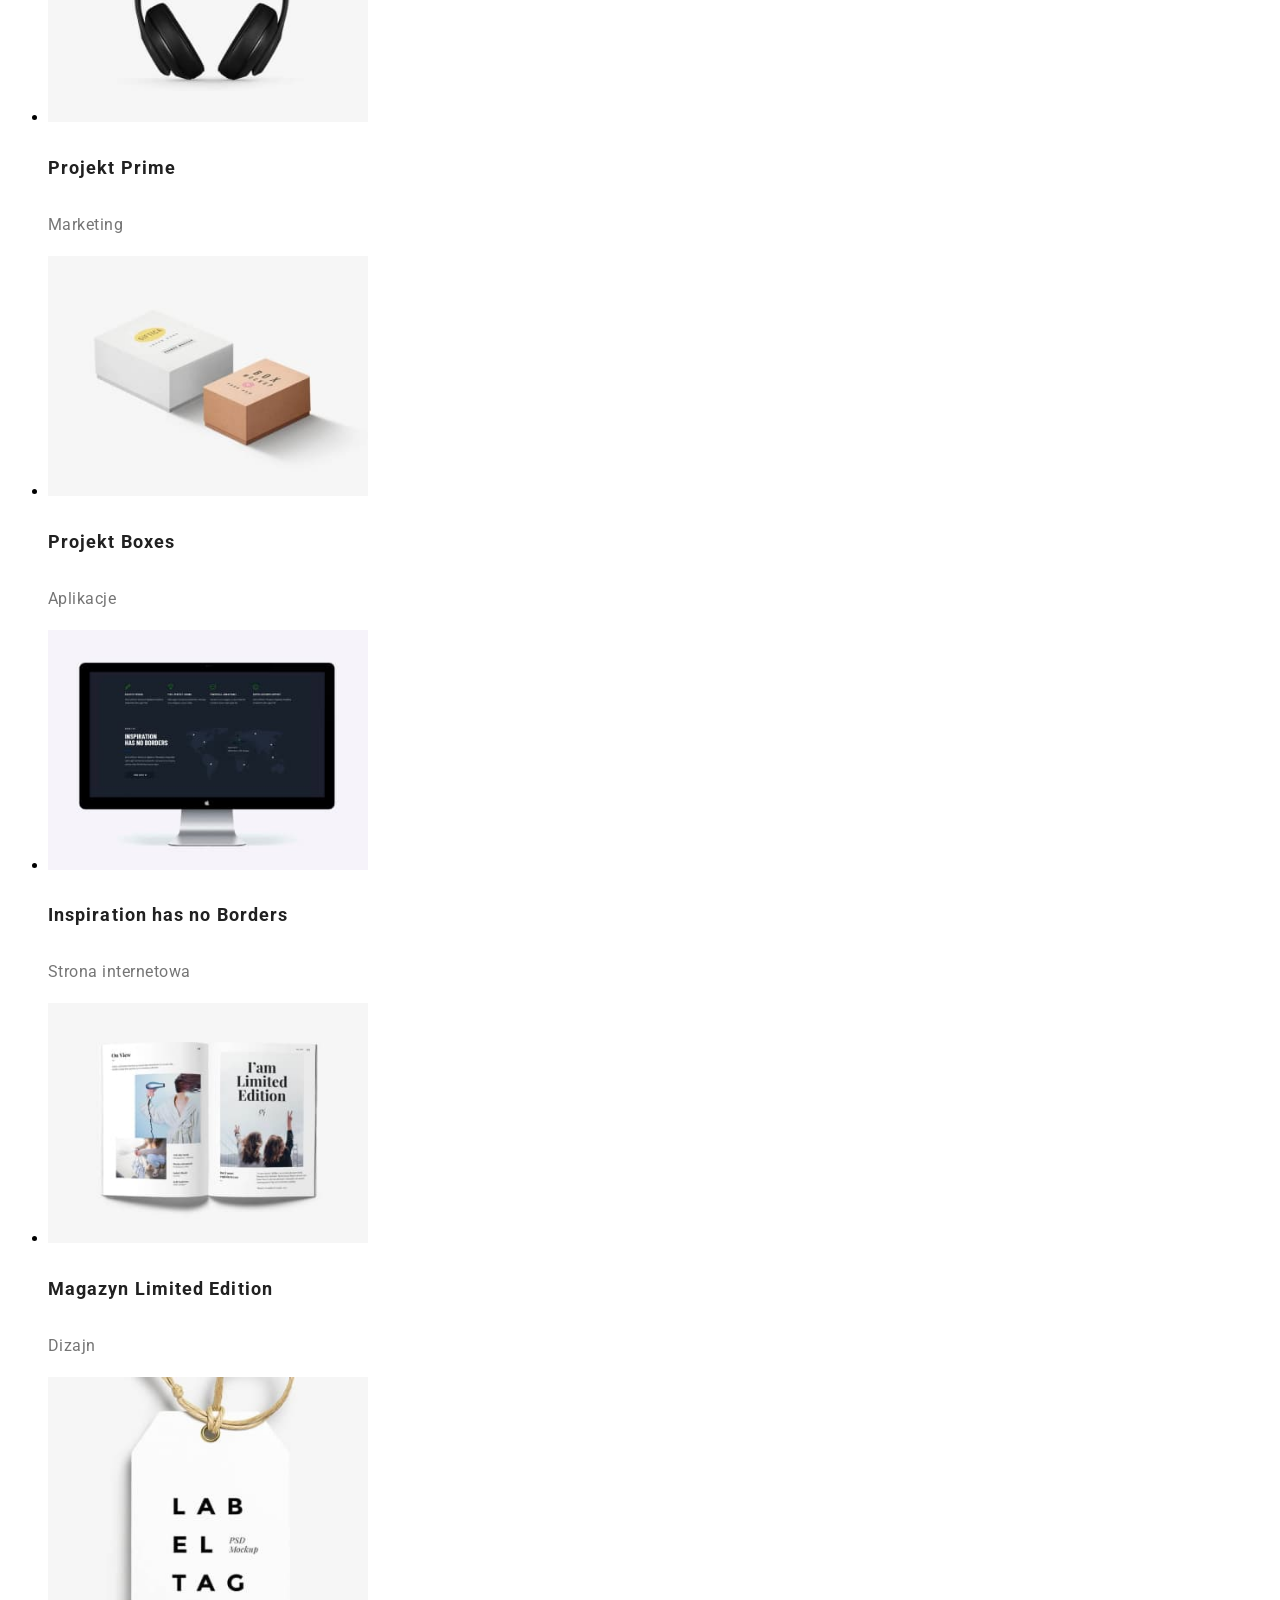
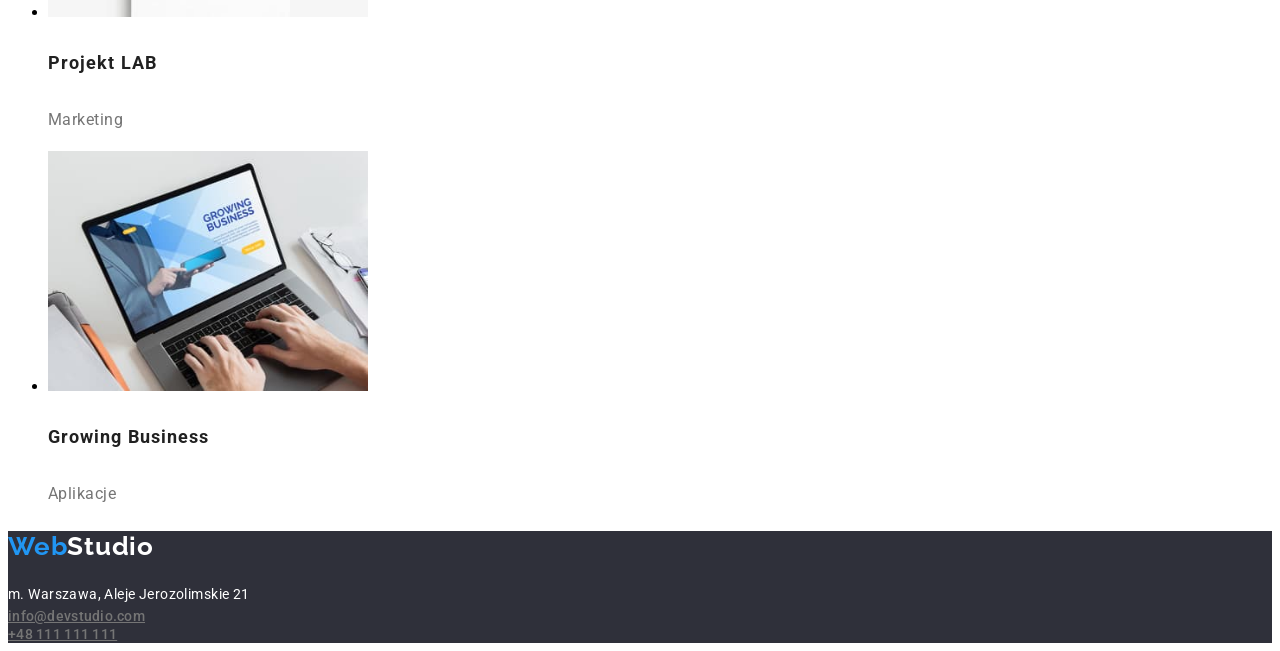
==== commit 41dde8ec: "." ====
--- a/index2.html
+++ b/index2.html
@@ -11,31 +11,27 @@
       href="https://fonts.googleapis.com/css2?family=Raleway:wght@700&family=Roboto:wght@400;500;700&display=swap"
       rel="stylesheet"
     />
-    <title>Document</title>
+    <title>Portfolio</title>
   </head>
-  <body class="background">
-    <a href=""class="logo__black"></a><span class="logo__blue">Web</span>Studio</a>
-    <h1 class="logo__black"><span class="logo__blue">Web</span>Studio</h1>
+  <body>
     <header>
-      <nav class="navigation">
-        <ul class="navigation__list">
-          <li class="navigateon__list__item">
+      <h2 class="logo__black"><span class="logo__blue">Web</span>Studio</h2>
+      <nav>
+        <ul>
+          <li>
             <a
+              href="https://andrzej41g1.github.io/goit-markup-hw-01/"
               class="navigation__list__link"
-              href="https://andrzej41g1.github.io/goit-markup-hw-01/"
-              >Agencja</a>
+              >Agencja</a
+            >
           </li>
-          <li class="navigateon__list__item">
-            <a class="navigation__list__link" href="https://andrzej41g1.github.io/goit-markup-hw-02/">Portfolio</a>
-          </li>
-          <li class="navigateon__list__item">
-            <a class="navigation__list__link" href="#">Kontakty</a>
-          </li>
+          <li><a href="" class="navigation__list__link">Portfolio</a></li>
+          <li><a href="" class="navigation__list__link">Kontakt</a></li>
         </ul>
       </nav>
       <address class="address">
-        <a class="address__link" href="info@devstudio.com"
-          >einfo@devstudio.com</a
+        <a class="address__link" href="mailto:info@devstudio.com"
+          >info@devstudio.com</a
         >
         <a class="address__link" href="tel:+48111111111">+48 111 111 111</a>
       </address>
@@ -154,15 +150,15 @@
       </section>
     </main>
     <footer class="footer">
-      <a href=""class="logo__white"></a><span class="logo__blue">Web</span>Studio</a>
+      <h2 class="logo__white"><span class="logo__blue">Web</span>Studio</h2>
       <address class="address">m. Warszawa, Aleje Jerozolimskie 21</address>
       <div>
-        <a class="address__link" href="info@devstudio.com"
-          >einfo@devstudio.com</a
+        <a href="mailto:info@devstudio.com" class="address__link"
+          >info@devstudio.com</a
         >
       </div>
       <div>
-        <a class="address__link" href="tel:+48111111111">+48 111 111 111</a>
+        <a href="tel:+48111111111" class="address__link">+48 111 111 111</a>
       </div>
     </footer>
   </body>
--- a/css/style.css
+++ b/css/style.css
@@ -1,8 +1,9 @@
-/* :root {
+:root {
+  /* 
      --main-font:font-family: 'Roboto', sans-serif;
-    --secondary-font:font-family: 'Raleway', sans-serif;
+    --secondary-font:font-family: 'Raleway', sans-serif;*/
   --mein-color: #2196f3;
-}*/
+}
 body {
   font-family: var(--main-font);
 }
@@ -40,7 +41,9 @@
   cursor: pointer;
 }
 .navigation__list__link:hover,
-.navigation__list__link:focus {
+.navigation__list__link:focus,
+.address__link:hover,
+.address__link:focus {
   color: var(--mein-color);
 }
 .address__link {
